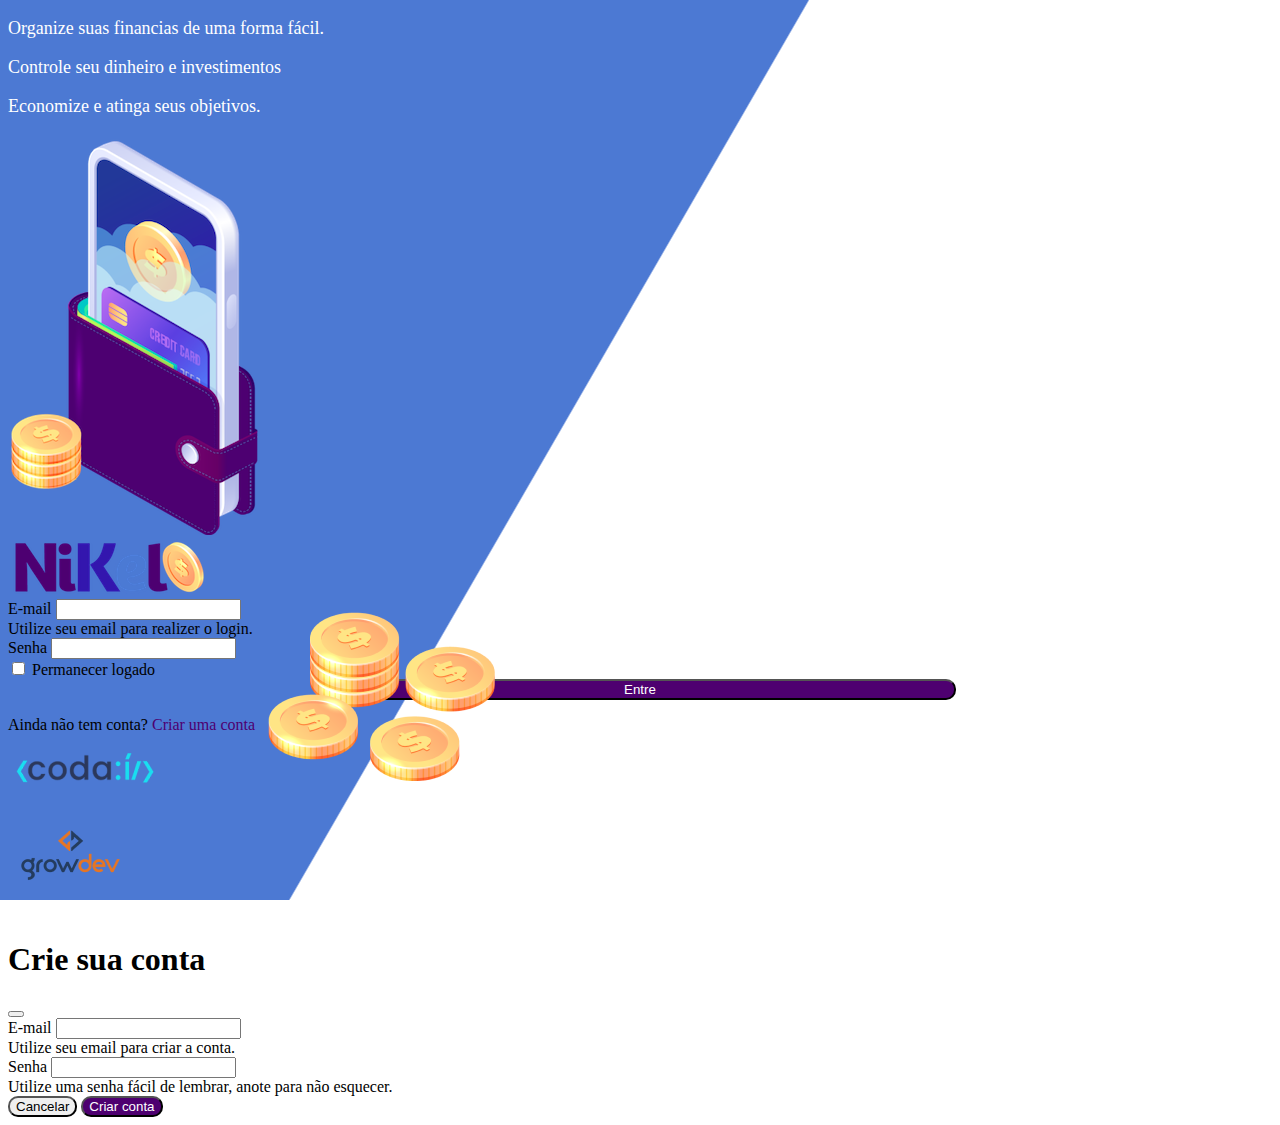
==== public/index.html @ 485c5f3c "iniciando o GIT" ====
<!DOCTYPE html>
<html lang="pt">
  <head>
    <meta charset="UTF-8">
    <meta http-equiv="X-UA-Compatible" content="IE=edge">
    <meta name="viewport" content="width=device-width, initial-scale=1.0">
    <title>Nikel</title>
    <link href="https://cdn.jsdelivr.net/npm/bootstrap@5.3.0-alpha1/dist/css/bootstrap.min.css" rel="stylesheet" integrity="sha384-GLhlTQ8iRABdZLl6O3oVMWSktQOp6b7In1Zl3/Jr59b6EGGoI1aFkw7cmDA6j6gD" crossorigin="anonymous">
    <link rel="stylesheet" href="./css/styles.css">
  </head>
  <body id="login">
    
    <main>
      <div class="container">
        <div class="row vh-100">
            <div class="col d-flex justify-content-center my-5 flex-column">
                <div class="text-login">
                <p>Organize suas financias de uma forma fácil.</p>
                <p>Controle seu dinheiro e investimentos</p>
                <p>Economize e atinga seus objetivos.</p>
                </div>
                <div class="text-center">
                    <img src="./assests/images/pocket.png" alt="imagem pocket" chass="imag-fluid">
                    <img src="./assests/images/coins.png" alt="imagem coins"  chass="imag-fluid d-none d-md-inline " class="coins">

                </div>
            </div>
            <div class="col d-flex my-5 justfy-content-center my-5 flex-column">
                <div class="conteiner">
                    <div>
                        <div class="row">
                            <div class="col ">
                                <div class="text-center mb-3">
                                    <img src="./assests/images/nikel-logo.png" alt="logo nikel" chass="imag-fluid">
                                </div>
                                <div>
                                    <div class="row">
                                        <div class="col">
                                            <form id="login-form">
                                                <div class="mb-3">
                                                  <label for="email-input" class="form-label">E-mail</label>
                                                  <input type="email" class="form-control" id="email-input" aria-describedby="emailHelp">
                                                  <div id="emailHelp" class="form-text">Utilize seu email para realizer o login.</div>
                                                </div>
                                                <div class="mb-3">
                                                  <label for="password-input" class="form-label">Senha</label>
                                                  <input type="password" class="form-control" id="password-input">
                                                </div>
                                                <div class="mb-3 form-check">
                                                  <input type="checkbox" class="form-check-input" id="session-check">
                                                  <label class="form-check-label" for="session-check">Permanecer logado</label>
                                                </div>
                                                <button type="submit" class="btn button-login">Entre</button>
                                              </form>   
                                        </div>

                                    </div>
                                    <div class="crow">
                                        <div class="col">
                                            <p id="link-conta" class="text-center mt-2 form-text" data-bs-toggle="modal" data-bs-target="#register-modal">Ainda não tem conta?
                                              <span class="link-default">Criar uma conta</span> </>
                                        </div>
                                    </div>
                                    <div class="row">
                                        <div class="col">
                                            <div class="text-center mt-5">
                                                <img src="./assests/images/codai-logo.png" alt="logo codai">
                                            </div>
                                        </div>
                                    </div>
                                    <div class="row">
                                        <div class="col">
                                            <div class="text-center">
                                                <img src="./assests/images/growdev-logo.png" alt="logo gowdev">
                                            </div>
                                    </div>
                                </div>
                            </div>
                        </div>
                    </div>
                </div>
                
            </div>
        </div>
      </div>
          
      <!-- Modal -->
      <div class="modal fade" id="register-modal" tabindex="-1" aria-labelledby="exampleModalLabel" aria-hidden="true">
        <div class="modal-dialog">
          <div class="modal-content">
            <div class="modal-header">
              <h1 class="modal-title fs-5" id="exampleModalLabel">Crie sua conta</h1>
              <button type="button" class="btn-close" data-bs-dismiss="modal" aria-label="Close"></button>
            </div>
            <form id="create-form">
              <div class="modal-body">
                  <div class="mb-3">
                    <label for="email-create-input" class="form-label">E-mail</label>
                    <input type="email" class="form-control" id="email-create-input" aria-describedby="emailHelp" required>
                    <div id="emailHelp" class="form-text">Utilize seu email para criar a conta.</div>
                  </div>
                  <div class="mb-3">
                    <label for="password-create-input" class="form-label">Senha</label>
                    <input type="password" class="form-control" id="password-create-input" required>
                    <div id="emailHelp" class="form-text">Utilize uma senha fácil de lembrar, anote para não esquecer.</div>
                  </div>
              </div>
              <div class="modal-footer">
                <button type="button" class="btn btn-secondary button-cancel" data-bs-dismiss="modal">Cancelar</button>
                <button type="submit" class="btn button-default">Criar conta</button>
              </div>
          </form>
          </div>
        </div>
      </div>
    </main>

    <script src="https://cdn.jsdelivr.net/npm/@popperjs/core@2.11.6/dist/umd/popper.min.js" integrity="sha384-oBqDVmMz9ATKxIep9tiCxS/Z9fNfEXiDAYTujMAeBAsjFuCZSmKbSSUnQlmh/jp3" crossorigin="anonymous"></script>
    <script src="https://cdn.jsdelivr.net/npm/bootstrap@5.3.0-alpha1/dist/js/bootstrap.min.js" integrity="sha384-mQ93GR66B00ZXjt0YO5KlohRA5SY2XofN4zfuZxLkoj1gXtW8ANNCe9d5Y3eG5eD" crossorigin="anonymous"></script>
    <script src="./js/index.js"></script>
  </body>
</html>
---- public/css/styles.css ----
#login {
    background: linear-gradient(120deg, #4c79d3 44.9%, #ffffff 45% ) no-repeat fixed;
}
#app{
    background: linear-gradient(120deg, #ffffff 44.9%, #4c79d3 45% ) no-repeat fixed; 
}
header{
    border-bottom: 1px solid #bebcbc;
    padding: 5px;
    background-color: #ffffff;


}
.icon-detail{
    font-size: 50px;
    margin-right: 10px;
    vertical-align:middle ;
}
.color-primary{
    color: #4e0070;
}
.color-secondary{
    color: #4c79d3;
}
.text-login{
    color: #ffffff;
    font-size: 18px;
    font-weight: 500;
}
.coins{
    position: absolute;
    bottom: 100px;
}
.button-login{
border-radius: 10px;
background-color:#4e0070 ;
color:#ffffff ;
width: 50%;
margin: 0 25%;

}
.button-cancel{
    border-radius: 10px;
    
}
.button-float{
    border-radius: 100%;
    height: 60px;
    width: 60px;
    position: fixed;
    padding: 0 !important;
    bottom: 1rem; ;
    right: 2rem;
    font-size: 35px;
    border: 2px solid #4e0070;
    background-color: #4e0070;
    color: #ffffff;
}
.button-float:hover{
    border: 2px solid #4c79d3;
    background-color: #ffffff;
    color: #4c79d3;
}

.button-default{
    border-radius: 10px;
    background-color:#4e0070 ;
       color:#ffffff ;
}


.button-login:hover, .button-default:hover {    
 background: #4c79d3;
    color: #ffffff;
}
.link-default{
    color: #4e0070;
    cursor: pointer;
}
.link-default:hover{
   color: #4c79d3; 
}
.form-text{

}
.info{
    background-color: #ffffff;
    border-radius: 20px 20px 0px 0px;
    padding: 20px 0px 0px 0px;
}
.logout{
   min-width: 5ream !important; 
}
.menu{
    margin-right: 20px;
}
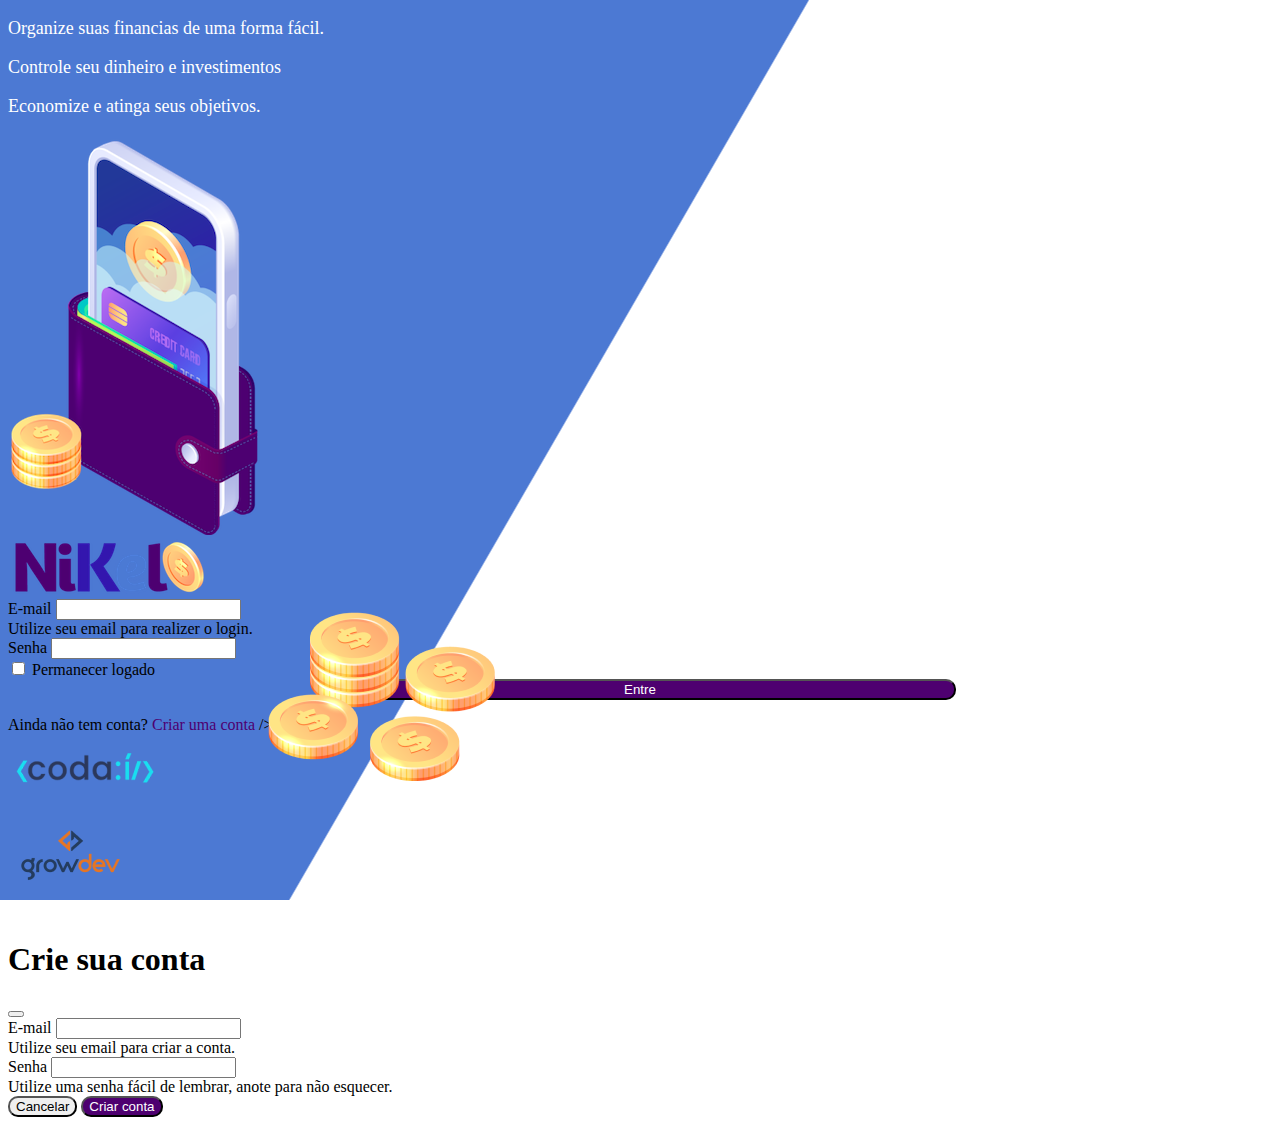
==== commit 2778118d: "correção home" ====
--- a/public/index.html
+++ b/public/index.html
@@ -20,8 +20,8 @@
                 <p>Economize e atinga seus objetivos.</p>
                 </div>
                 <div class="text-center">
-                    <img src="./assests/images/pocket.png" alt="imagem pocket" chass="imag-fluid">
-                    <img src="./assests/images/coins.png" alt="imagem coins"  chass="imag-fluid d-none d-md-inline " class="coins">
+                    <img src="./assets/images/pocket.png" alt="imagem pocket" chass="imag-fluid">
+                    <img src="./assets/images/coins.png" alt="imagem coins"  chass="imag-fluid d-none d-md-inline " class="coins">
 
                 </div>
             </div>
@@ -31,7 +31,7 @@
                         <div class="row">
                             <div class="col ">
                                 <div class="text-center mb-3">
-                                    <img src="./assests/images/nikel-logo.png" alt="logo nikel" chass="imag-fluid">
+                                    <img src="./assets/images/nikel-logo.png" alt="logo nikel" chass="imag-fluid">
                                 </div>
                                 <div>
                                     <div class="row">
@@ -58,20 +58,20 @@
                                     <div class="crow">
                                         <div class="col">
                                             <p id="link-conta" class="text-center mt-2 form-text" data-bs-toggle="modal" data-bs-target="#register-modal">Ainda não tem conta?
-                                              <span class="link-default">Criar uma conta</span> </>
+                                              <span class="link-default">Criar uma conta</span> />
                                         </div>
                                     </div>
                                     <div class="row">
                                         <div class="col">
                                             <div class="text-center mt-5">
-                                                <img src="./assests/images/codai-logo.png" alt="logo codai">
+                                                <img src="./assets/images/codai-logo.png" alt="logo codai">
                                             </div>
                                         </div>
                                     </div>
                                     <div class="row">
                                         <div class="col">
                                             <div class="text-center">
-                                                <img src="./assests/images/growdev-logo.png" alt="logo gowdev">
+                                                <img src="./assets/images/growdev-logo.png" alt="logo gowdev">
                                             </div>
                                     </div>
                                 </div>
